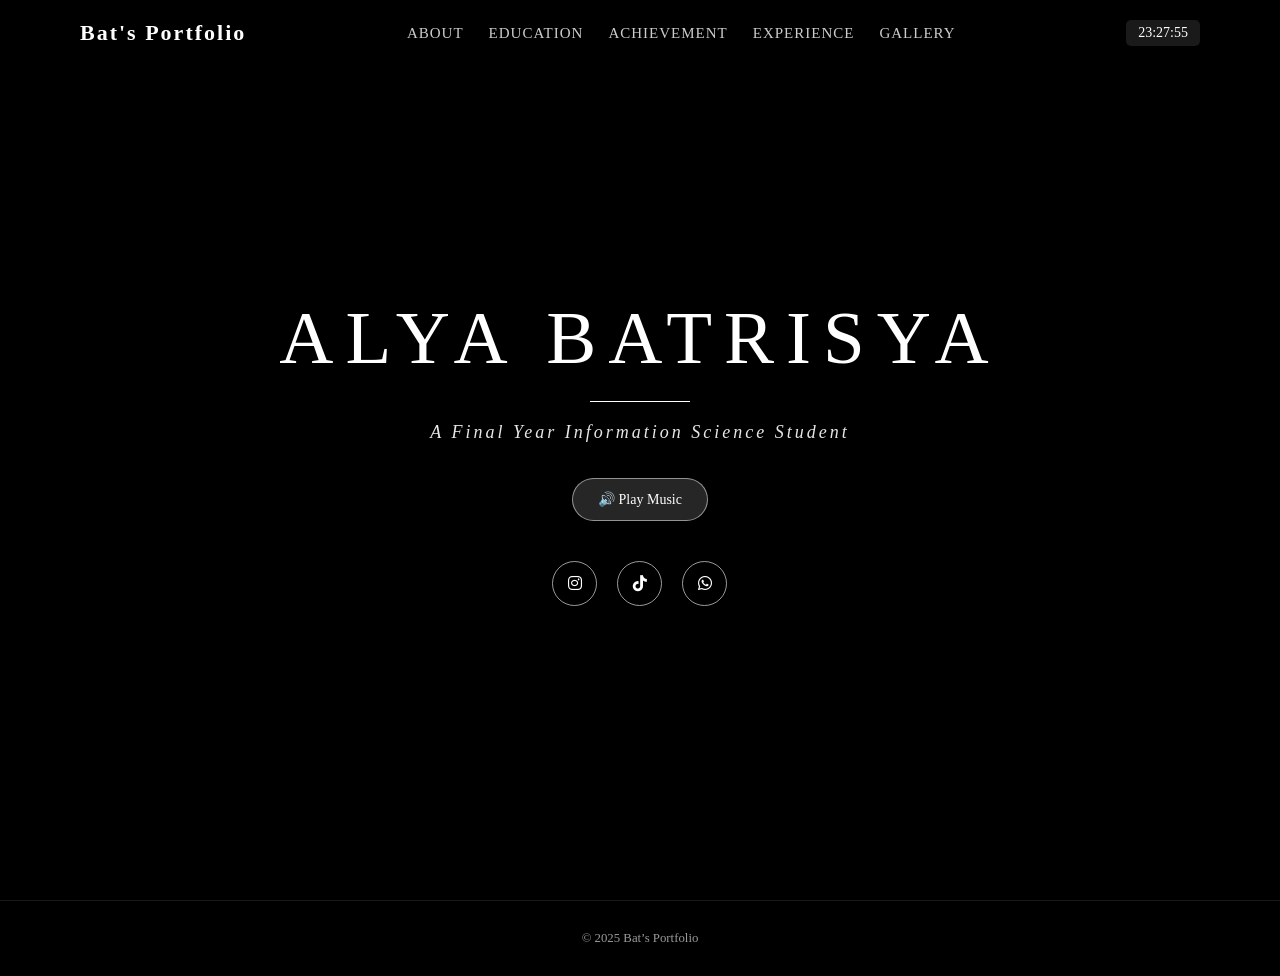
==== index.html @ 8fde106a "Add files via upload" ====
<!DOCTYPE html>
<html lang="en">
<head>
    <meta charset="UTF-8">
    <meta name="viewport" content="width=device-width, initial-scale=1.0">
    <title>My Portfolio</title>
    <link rel="stylesheet" href="style.css">
    <link rel="stylesheet" href="https://cdnjs.cloudflare.com/ajax/libs/font-awesome/6.5.0/css/all.min.css">
</head>
<body>

    <nav>
        <h2 class="logo">Bat's Portfolio</h2>
        <ul>
            <li><a href="about-me.html">About</a></li>
            <li><a href="education.html">Education</a></li>
            <li><a href="achievement.html">Achievement</a></li>
            <li><a href="experience.html">Experience</a></li>
            <li><a href="Gallery.html">Gallery</a></li>
        </ul>
        <div id="clock" class="clock"></div>
    </nav>

    <main>
        <section class="hero" id="home">
            <video autoplay loop muted playsinline class="back-video">
                <source src="Video/home.mp4" type="video/mp4">
            </video>

            <div class="video-overlay"></div>

            <div class="hero-content">
                <h1 class="main-name">ALYA BATRISYA</h1>
                <div class="divider"></div>
                <p class="subtitle">A Final Year Information Science Student</p>

                <div class="hero-buttons">
                    <button id="music-btn" class="music-btn">🔊 Play Music</button>
                </div>

                <div class="social-links">
                    <a href="https://www.instagram.com/USERNAME" target="_blank" class="social ig">
                        <i class="fab fa-instagram"></i>
                    </a>
                    <a href="https://www.tiktok.com/@USERNAME" target="_blank" class="social tt">
                        <i class="fab fa-tiktok"></i>
                    </a>
                    <a href="https://wa.me/60123456789" target="_blank" class="social wa">
                        <i class="fab fa-whatsapp"></i>
                    </a>
                </div>

                <audio id="bg-music" loop>
                    <source src="Mangu.mp3" type="audio/mpeg">
                </audio>
            </div>
        </section>
    </main>

    <footer class="site-footer">
        <p>© 2025 Bat’s Portfolio</p>
    </footer>

    <script>
        const music = document.getElementById("bg-music");
        const btn = document.getElementById("music-btn");

        btn.addEventListener("click", () => {
            if (music.paused) {
                music.play();
                btn.textContent = "🎵 Playing...";
            } else {
                music.pause();
                btn.textContent = "🔊 Play Music";
            }
        });

        function updateClock() {
            const now = new Date();
            const time = now.toLocaleTimeString('en-GB', { hour12: false });
            const clockEl = document.getElementById("clock");
            if(clockEl) clockEl.textContent = time;
        } 
        setInterval(updateClock, 1000);
        updateClock();
    </script>
</body>
</html>
---- style.css ----
/* RESET & CORE */
* {
    margin: 0;
    padding: 0;
    box-sizing: border-box;
    font-family: 'Times New Roman', serif;
}

html, body {
    height: 100%;
}

body {
    display: flex;
    flex-direction: column;
    min-height: 100vh;
    background-color: #000; 
}

main {
    flex: 1 0 auto;
    display: flex;
    flex-direction: column;
}

/* NAVBAR */
nav {
    position: fixed;
    width: 100%;
    padding: 20px 80px;
    display: flex;
    justify-content: space-between;
    align-items: center;
    background: rgba(0, 0, 0, 0.4); 
    backdrop-filter: blur(10px);
    z-index: 1000;
}

nav .logo {
    font-size: 22px;
    font-weight: 600;
    color: white;
    letter-spacing: 2px;
}

nav ul {
    list-style: none;
    display: flex;
    gap: 25px;
    align-items: center;
}

nav ul li a {
    text-decoration: none;
    color: rgba(255, 255, 255, 0.8);
    font-size: 15px;
    text-transform: uppercase;
    letter-spacing: 1px;
    transition: 0.3s;
}

nav ul li a:hover {
    color: white;
}

.clock {
    font-size: 14px;
    color: white;
    background: rgba(255, 255, 255, 0.1);
    padding: 5px 12px;
    border-radius: 5px;
    margin-left: 10px;
}

/* HERO SECTION */
.hero {
    position: relative;
    height: 100vh;
    width: 100%;
    display: flex;
    justify-content: center;
    align-items: center;
    text-align: center;
    overflow: hidden;
}

/* VIDEO STYLING */
.back-video {
    position: absolute;
    top: 0;
    left: 0;
    width: 100%;
    height: 100%;
    object-fit: cover;
    z-index: -2;
}

.video-overlay {
    position: absolute;
    top: 0;
    left: 0;
    width: 100%;
    height: 100%;
    background: rgba(0, 0, 0, 0.2); 
    z-index: -1;
}

/* CONTENT CENTERED */
.hero-content {
    z-index: 1;
    color: white;
    padding: 20px;
}

.main-name {
    font-size: clamp(40px, 8vw, 75px); 
    font-weight: 400;
    letter-spacing: 12px;
    margin-bottom: 10px;
    text-shadow: 0 4px 15px rgba(0,0,0,0.5);
}

.divider {
    width: 100px;
    height: 1px;
    background: white;
    margin: 20px auto;
}

.subtitle {
    font-size: 18px;
    font-style: italic;
    letter-spacing: 3px;
    opacity: 0.9;
    margin-bottom: 35px;
}

/* BUTTONS */
.music-btn {
    background: rgba(255, 255, 255, 0.15);
    color: white;
    padding: 12px 25px;
    border: 1px solid rgba(255, 255, 255, 0.5);
    border-radius: 30px;
    cursor: pointer;
    font-size: 14px;
    backdrop-filter: blur(5px);
    transition: 0.3s;
}

.music-btn:hover {
    background: white;
    color: black;
}

/* SOCIAL MEDIA (Minimalist White Outline) */
.social-links {
    display: flex;
    justify-content: center;
    gap: 20px;
    margin-top: 40px;
}

.social {
    width: 45px;
    height: 45px;
    border: 1px solid rgba(255, 255, 255, 0.6);
    border-radius: 50%;
    display: flex;
    align-items: center;
    justify-content: center;
    color: white;
    text-decoration: none;
    transition: 0.4s;
}

.social:hover {
    background: white;
    color: black;
    transform: translateY(-5px);
}

/* FOOTER */
.site-footer {
    flex-shrink: 0;
    width: 100%;
    padding: 30px 0;
    text-align: center;
    color: rgba(255, 255, 255, 0.6);
    font-size: 0.8rem;
    background: #000;
    border-top: 1px solid rgba(255, 255, 255, 0.1);
}

/* RESPONSIVE */
@media(max-width: 768px) {
    nav { padding: 20px 30px; }
    nav ul { display: none; } 
    .main-name { font-size: 40px; letter-spacing: 6px; }
}
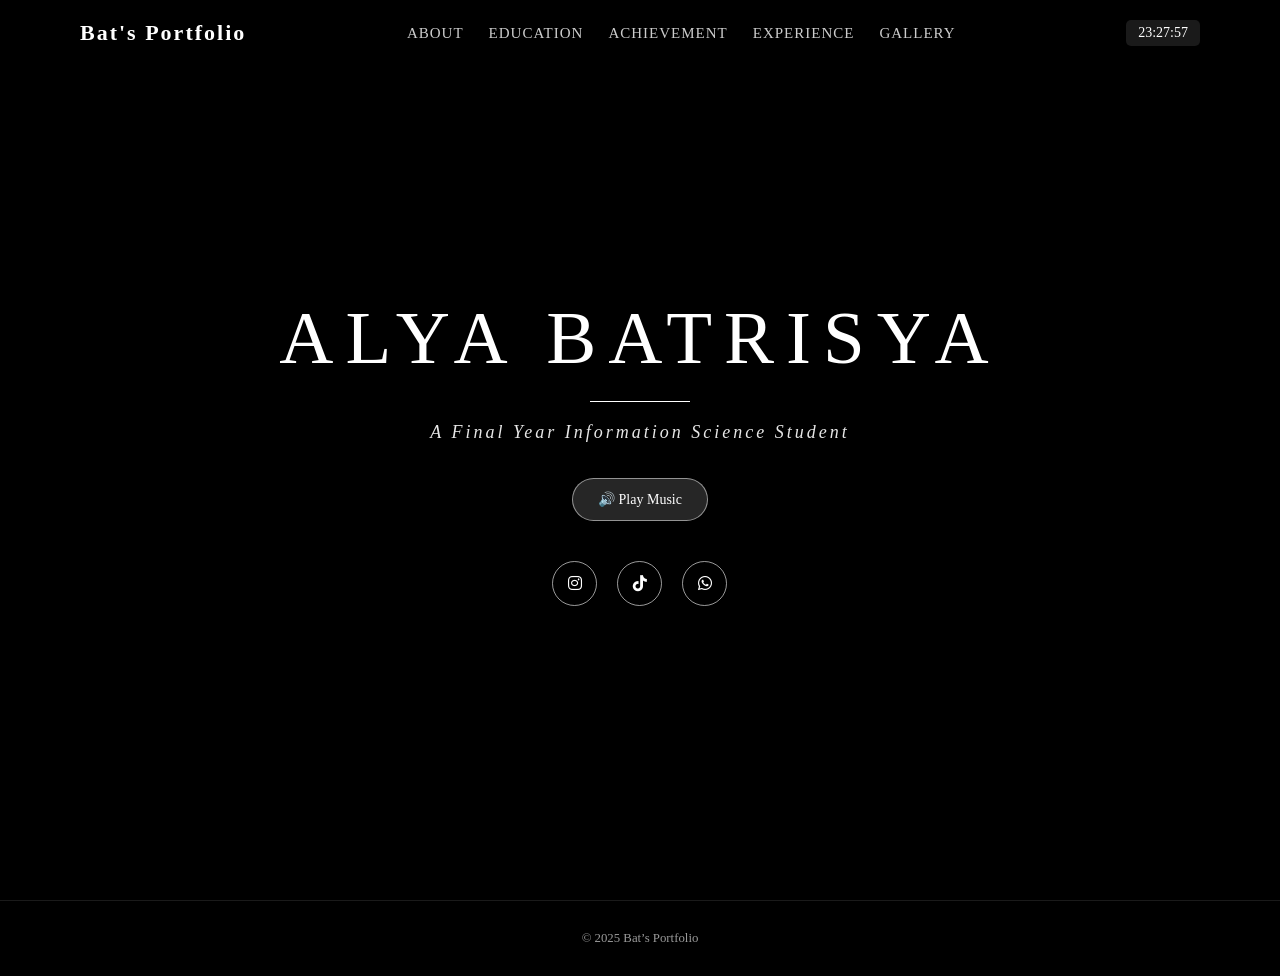
==== commit 280decc6: "Fix HTML encoding issues in index.html" ====
--- a/index.html
+++ b/index.html
@@ -39,13 +39,13 @@
                 </div>
 
                 <div class="social-links">
-                    <a href="https://www.instagram.com/USERNAME" target="_blank" class="social ig">
+                    <a href="https://www.instagram.com/batrisyaaaa.__/?hl=en" target="_blank" class="social ig">
                         <i class="fab fa-instagram"></i>
                     </a>
-                    <a href="https://www.tiktok.com/@USERNAME" target="_blank" class="social tt">
+                    <a href="https://www.tiktok.com/@swqqiooop" target="_blank" class="social tt">
                         <i class="fab fa-tiktok"></i>
                     </a>
-                    <a href="https://wa.me/60123456789" target="_blank" class="social wa">
+                    <a href="https://wa.me/601160582064" target="_blank" class="social wa">
                         <i class="fab fa-whatsapp"></i>
                     </a>
                 </div>
@@ -86,3 +86,4 @@
     </script>
 </body>
 </html>
+
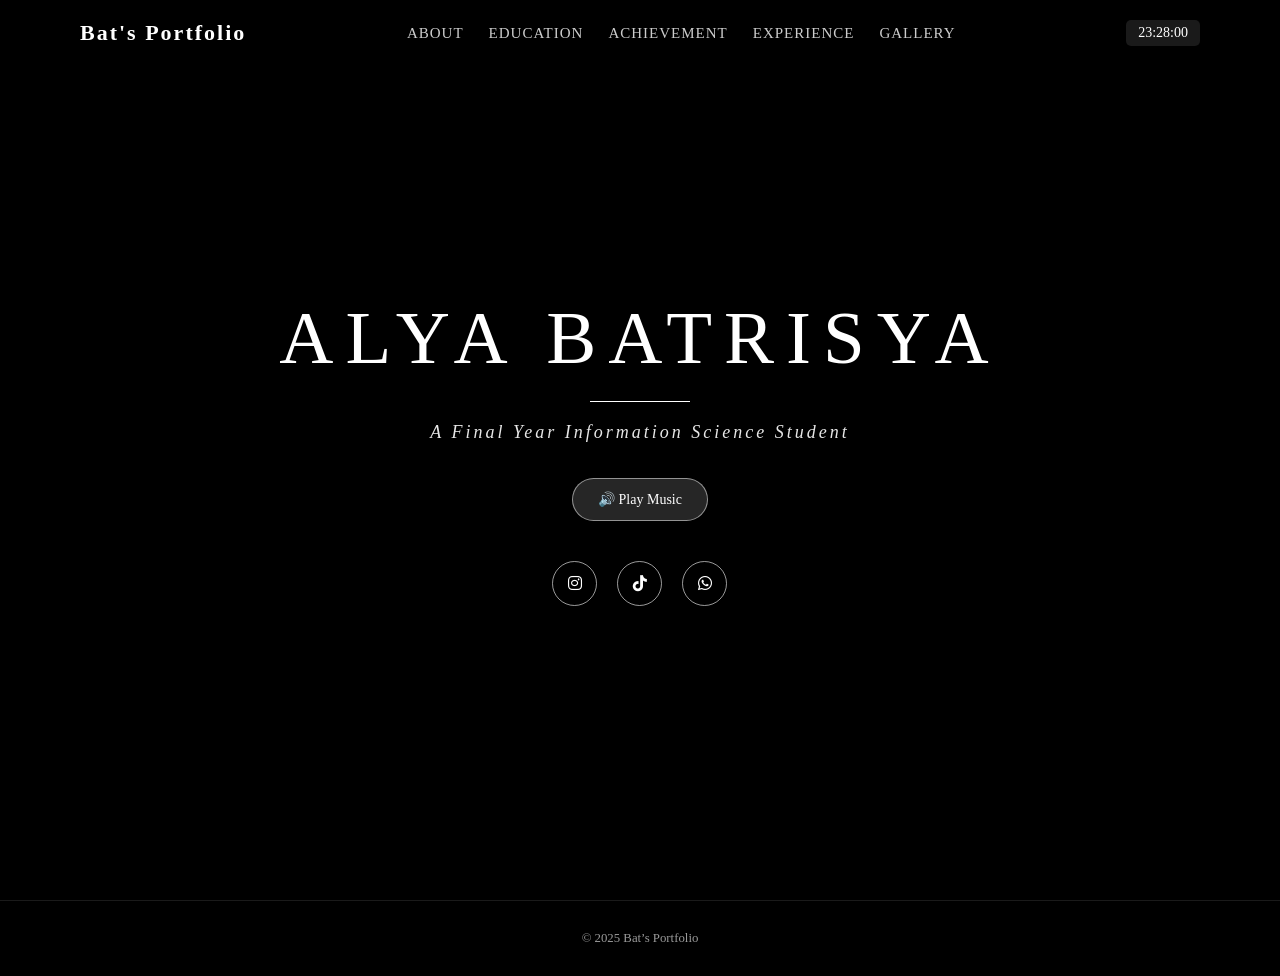
==== commit 08867c87: "Fix video source and clean up index.html Updated video source path and cleaned up HTML." ====
--- a/index.html
+++ b/index.html
@@ -24,7 +24,7 @@
     <main>
         <section class="hero" id="home">
             <video autoplay loop muted playsinline class="back-video">
-                <source src="Video/home.mp4" type="video/mp4">
+                <source src="home.mp4" type="video/mp4">
             </video>
 
             <div class="video-overlay"></div>
@@ -87,3 +87,4 @@
 </body>
 </html>
 
+
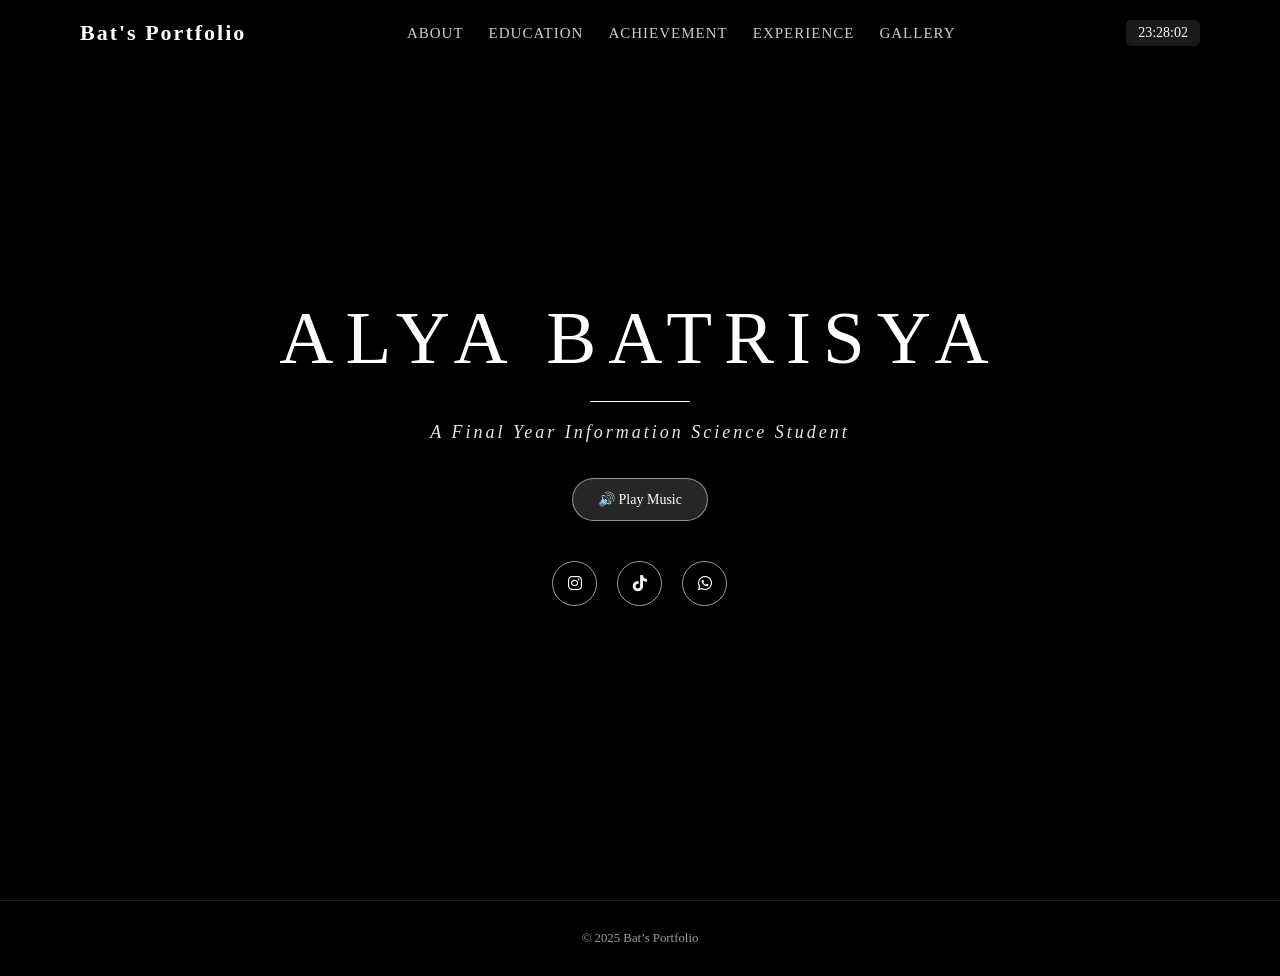
==== commit 581ecb6b: "Update index.html" ====
--- a/index.html
+++ b/index.html
@@ -16,7 +16,7 @@
             <li><a href="education.html">Education</a></li>
             <li><a href="achievement.html">Achievement</a></li>
             <li><a href="experience.html">Experience</a></li>
-            <li><a href="Gallery.html">Gallery</a></li>
+            <li><a href="gallery.html">Gallery</a></li>
         </ul>
         <div id="clock" class="clock"></div>
     </nav>
@@ -88,3 +88,4 @@
 </html>
 
 
+
